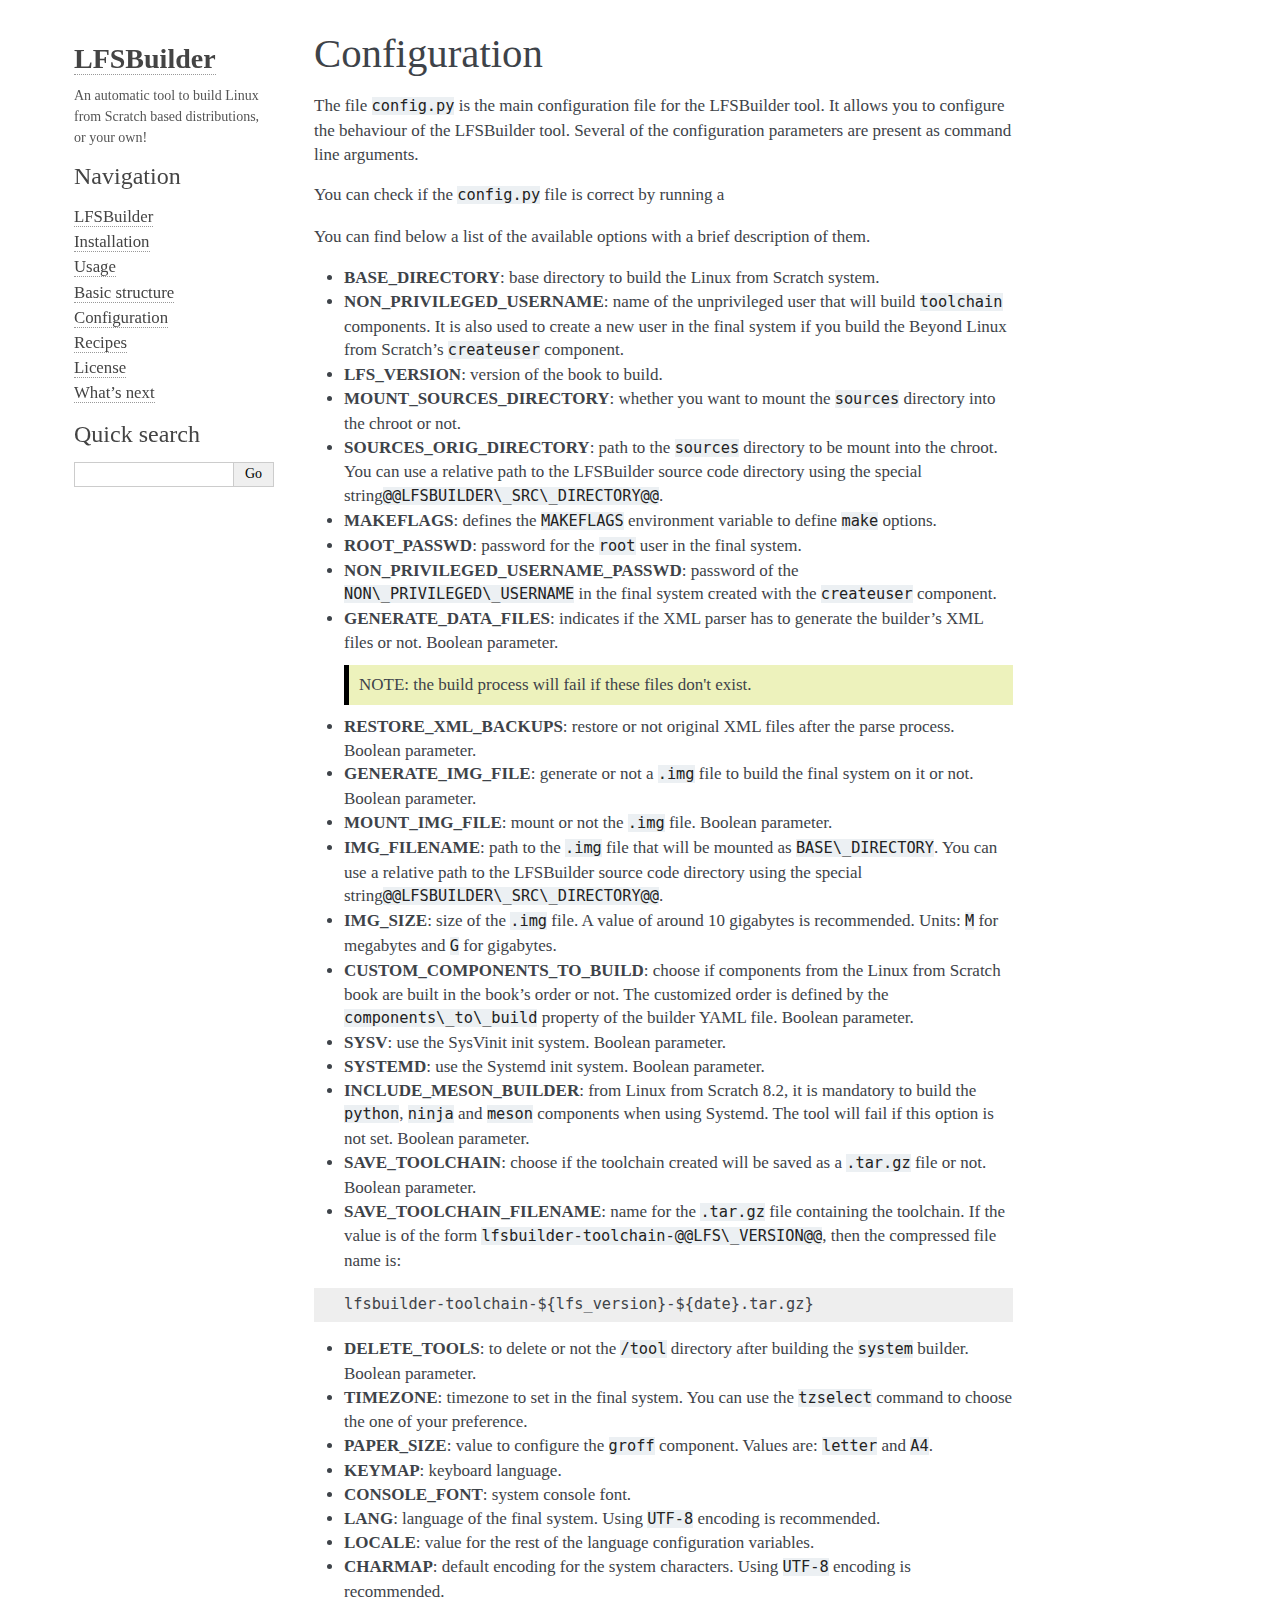
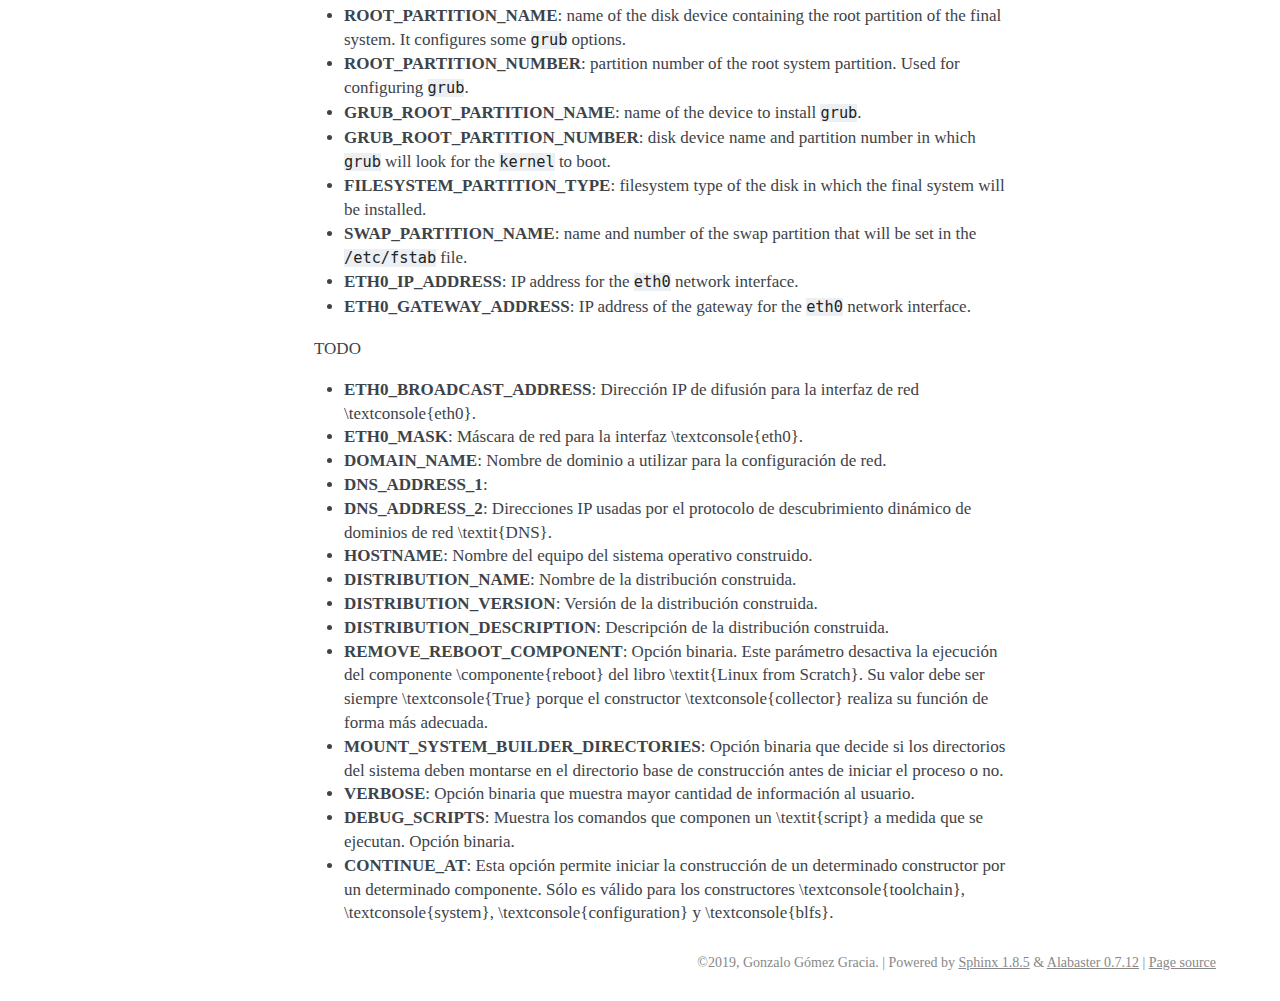
==== configuration.html @ 2956037c "Add GitHub pages" ====
<!DOCTYPE html PUBLIC "-//W3C//DTD XHTML 1.0 Transitional//EN"
  "http://www.w3.org/TR/xhtml1/DTD/xhtml1-transitional.dtd">

<html xmlns="http://www.w3.org/1999/xhtml">
  <head>
    <meta http-equiv="X-UA-Compatible" content="IE=Edge" />
    <meta http-equiv="Content-Type" content="text/html; charset=utf-8" />
    <title>Configuration &#8212; LFSBuilder  documentation</title>
    <link rel="stylesheet" href="_static/alabaster.css" type="text/css" />
    <link rel="stylesheet" href="_static/pygments.css" type="text/css" />
    <script type="text/javascript" id="documentation_options" data-url_root="./" src="_static/documentation_options.js"></script>
    <script type="text/javascript" src="_static/jquery.js"></script>
    <script type="text/javascript" src="_static/underscore.js"></script>
    <script type="text/javascript" src="_static/doctools.js"></script>
    <script type="text/javascript" src="_static/language_data.js"></script>
    <link rel="index" title="Index" href="genindex.html" />
    <link rel="search" title="Search" href="search.html" />
    <link rel="next" title="Recipes" href="recipes.html" />
    <link rel="prev" title="Basic structure" href="structure.html" />
   
  <link rel="stylesheet" href="_static/custom.css" type="text/css" />
  
  
  <meta name="viewport" content="width=device-width, initial-scale=0.9, maximum-scale=0.9" />

  </head><body>
  <div class="document">
    
      <div class="sphinxsidebar" role="navigation" aria-label="main navigation">
        <div class="sphinxsidebarwrapper">
<h1 class="logo"><a href="index.html">LFSBuilder</a></h1>



<p class="blurb">An automatic tool to build Linux from Scratch based distributions, or your own!</p>






<h3>Navigation</h3>
<ul class="current">
<li class="toctree-l1"><a class="reference internal" href="intro.html">LFSBuilder</a></li>
<li class="toctree-l1"><a class="reference internal" href="installation.html">Installation</a></li>
<li class="toctree-l1"><a class="reference internal" href="usage.html">Usage</a></li>
<li class="toctree-l1"><a class="reference internal" href="structure.html">Basic structure</a></li>
<li class="toctree-l1 current"><a class="current reference internal" href="#">Configuration</a></li>
<li class="toctree-l1"><a class="reference internal" href="recipes.html">Recipes</a></li>
<li class="toctree-l1"><a class="reference internal" href="license.html">License</a></li>
<li class="toctree-l1"><a class="reference internal" href="whatsnext.html">What’s next</a></li>
</ul>

<div class="relations">
<h3>Related Topics</h3>
<ul>
  <li><a href="index.html">Documentation overview</a><ul>
      <li>Previous: <a href="structure.html" title="previous chapter">Basic structure</a></li>
      <li>Next: <a href="recipes.html" title="next chapter">Recipes</a></li>
  </ul></li>
</ul>
</div>
<div id="searchbox" style="display: none" role="search">
  <h3>Quick search</h3>
    <div class="searchformwrapper">
    <form class="search" action="search.html" method="get">
      <input type="text" name="q" />
      <input type="submit" value="Go" />
      <input type="hidden" name="check_keywords" value="yes" />
      <input type="hidden" name="area" value="default" />
    </form>
    </div>
</div>
<script type="text/javascript">$('#searchbox').show(0);</script>








        </div>
      </div>
      <div class="documentwrapper">
        <div class="bodywrapper">
          

          <div class="body" role="main">
            
  <div class="section" id="configuration">
<h1>Configuration<a class="headerlink" href="#configuration" title="Permalink to this headline">¶</a></h1>
<p>The file <code class="docutils literal notranslate"><span class="pre">config.py</span></code> is the main configuration file for the LFSBuilder tool. It allows you to configure the behaviour of the LFSBuilder tool. Several of the configuration parameters are present as command line arguments.</p>
<p>You can check if the <code class="docutils literal notranslate"><span class="pre">config.py</span></code> file is correct by running a</p>
<p>You can find below a list of the available options with a brief description of them.</p>
<ul class="simple">
<li><strong>BASE_DIRECTORY</strong>: base directory to build the Linux from Scratch system.</li>
<li><strong>NON_PRIVILEGED_USERNAME</strong>: name of the unprivileged user that will build <code class="docutils literal notranslate"><span class="pre">toolchain</span></code> components. It is also used to create a new user in the final system if you build the Beyond Linux from Scratch’s <code class="docutils literal notranslate"><span class="pre">createuser</span></code> component.</li>
<li><strong>LFS_VERSION</strong>: version of the book to build.</li>
<li><strong>MOUNT_SOURCES_DIRECTORY</strong>: whether you want to mount the <code class="docutils literal notranslate"><span class="pre">sources</span></code> directory into the chroot or not.</li>
<li><strong>SOURCES_ORIG_DIRECTORY</strong>: path to the <code class="docutils literal notranslate"><span class="pre">sources</span></code> directory to be mount into the chroot. You can use a relative path to the LFSBuilder source code directory using the special string<code class="docutils literal notranslate"><span class="pre">&#64;&#64;LFSBUILDER\_SRC\_DIRECTORY&#64;&#64;</span></code>.</li>
<li><strong>MAKEFLAGS</strong>: defines the <code class="docutils literal notranslate"><span class="pre">MAKEFLAGS</span></code> environment variable to define <code class="docutils literal notranslate"><span class="pre">make</span></code> options.</li>
<li><strong>ROOT_PASSWD</strong>: password for the <code class="docutils literal notranslate"><span class="pre">root</span></code> user in the final system.</li>
<li><strong>NON_PRIVILEGED_USERNAME_PASSWD</strong>: password of the <code class="docutils literal notranslate"><span class="pre">NON\_PRIVILEGED\_USERNAME</span></code> in the final system created with the <code class="docutils literal notranslate"><span class="pre">createuser</span></code> component.</li>
<li><strong>GENERATE_DATA_FILES</strong>: indicates if the XML parser has to generate the builder’s XML files or not. Boolean parameter.</li>
</ul>
<blockquote>
<div><div class="warning-quote"> NOTE: the build process will fail if these files don't exist.</div></blockquote>
<ul class="simple">
<li><strong>RESTORE_XML_BACKUPS</strong>: restore or not original XML files after the parse process. Boolean parameter.</li>
<li><strong>GENERATE_IMG_FILE</strong>: generate or not a <code class="docutils literal notranslate"><span class="pre">.img</span></code> file to build the final system on it or not. Boolean parameter.</li>
<li><strong>MOUNT_IMG_FILE</strong>: mount or not the <code class="docutils literal notranslate"><span class="pre">.img</span></code> file. Boolean parameter.</li>
<li><strong>IMG_FILENAME</strong>: path to the <code class="docutils literal notranslate"><span class="pre">.img</span></code> file that will be mounted as <code class="docutils literal notranslate"><span class="pre">BASE\_DIRECTORY</span></code>. You can use a relative path to the LFSBuilder source code directory using the special string<code class="docutils literal notranslate"><span class="pre">&#64;&#64;LFSBUILDER\_SRC\_DIRECTORY&#64;&#64;</span></code>.</li>
<li><strong>IMG_SIZE</strong>: size of the <code class="docutils literal notranslate"><span class="pre">.img</span></code> file. A value of around 10 gigabytes is recommended. Units: <code class="docutils literal notranslate"><span class="pre">M</span></code> for megabytes and <code class="docutils literal notranslate"><span class="pre">G</span></code> for gigabytes.</li>
<li><strong>CUSTOM_COMPONENTS_TO_BUILD</strong>: choose if components from the Linux from Scratch book are built in the book’s order or not. The customized order is defined by the <code class="docutils literal notranslate"><span class="pre">components\_to\_build</span></code> property of the builder YAML file. Boolean parameter.</li>
<li><strong>SYSV</strong>: use the SysVinit init system. Boolean parameter.</li>
<li><strong>SYSTEMD</strong>: use the Systemd init system. Boolean parameter.</li>
<li><strong>INCLUDE_MESON_BUILDER</strong>: from Linux from Scratch 8.2, it is mandatory to build the <code class="docutils literal notranslate"><span class="pre">python</span></code>, <code class="docutils literal notranslate"><span class="pre">ninja</span></code> and <code class="docutils literal notranslate"><span class="pre">meson</span></code> components when using Systemd. The tool will fail if this option is not set. Boolean parameter.</li>
<li><strong>SAVE_TOOLCHAIN</strong>: choose if the toolchain created will be saved as a <code class="docutils literal notranslate"><span class="pre">.tar.gz</span></code> file or not. Boolean parameter.</li>
<li><strong>SAVE_TOOLCHAIN_FILENAME</strong>: name for the <code class="docutils literal notranslate"><span class="pre">.tar.gz</span></code> file containing the toolchain. If the value is of the form <code class="docutils literal notranslate"><span class="pre">lfsbuilder-toolchain-&#64;&#64;LFS\_VERSION&#64;&#64;</span></code>, then the compressed file name is:</li>
</ul>
<div class="highlight-default notranslate"><div class="highlight"><pre><span></span>lfsbuilder-toolchain-${lfs_version}-${date}.tar.gz}
</pre></div>
</div>
<ul class="simple">
<li><strong>DELETE_TOOLS</strong>: to delete or not the <code class="docutils literal notranslate"><span class="pre">/tool</span></code> directory after building the <code class="docutils literal notranslate"><span class="pre">system</span></code> builder. Boolean parameter.</li>
<li><strong>TIMEZONE</strong>: timezone to set in the final system. You can use the <code class="docutils literal notranslate"><span class="pre">tzselect</span></code> command to choose the one of your preference.</li>
<li><strong>PAPER_SIZE</strong>: value to configure the <code class="docutils literal notranslate"><span class="pre">groff</span></code> component. Values are: <code class="docutils literal notranslate"><span class="pre">letter</span></code> and <code class="docutils literal notranslate"><span class="pre">A4</span></code>.</li>
<li><strong>KEYMAP</strong>: keyboard language.</li>
<li><strong>CONSOLE_FONT</strong>: system console font.</li>
<li><strong>LANG</strong>: language of the final system. Using <code class="docutils literal notranslate"><span class="pre">UTF-8</span></code> encoding is recommended.</li>
<li><strong>LOCALE</strong>: value for the rest of the language configuration variables.</li>
<li><strong>CHARMAP</strong>: default encoding for the system characters. Using <code class="docutils literal notranslate"><span class="pre">UTF-8</span></code> encoding is recommended.</li>
<li><strong>ROOT_PARTITION_NAME</strong>: name of the disk device containing the root partition of the final system. It configures some <code class="docutils literal notranslate"><span class="pre">grub</span></code> options.</li>
<li><strong>ROOT_PARTITION_NUMBER</strong>: partition number of the root system partition. Used for configuring <code class="docutils literal notranslate"><span class="pre">grub</span></code>.</li>
<li><strong>GRUB_ROOT_PARTITION_NAME</strong>: name of the device to install <code class="docutils literal notranslate"><span class="pre">grub</span></code>.</li>
<li><strong>GRUB_ROOT_PARTITION_NUMBER</strong>: disk device name and partition number in which <code class="docutils literal notranslate"><span class="pre">grub</span></code> will look for the <code class="docutils literal notranslate"><span class="pre">kernel</span></code> to boot.</li>
<li><strong>FILESYSTEM_PARTITION_TYPE</strong>: filesystem type of the disk in which the final system will be installed.</li>
<li><strong>SWAP_PARTITION_NAME</strong>: name and number of the swap partition that will be set in the <code class="docutils literal notranslate"><span class="pre">/etc/fstab</span></code> file.</li>
<li><strong>ETH0_IP_ADDRESS</strong>: IP address for the <code class="docutils literal notranslate"><span class="pre">eth0</span></code> network interface.</li>
<li><strong>ETH0_GATEWAY_ADDRESS</strong>: IP address of the gateway for the <code class="docutils literal notranslate"><span class="pre">eth0</span></code> network interface.</li>
</ul>
<p>TODO</p>
<ul class="simple">
<li><strong>ETH0_BROADCAST_ADDRESS</strong>: Dirección IP de difusión para la interfaz de red \textconsole{eth0}.</li>
<li><strong>ETH0_MASK</strong>: Máscara de red para la interfaz \textconsole{eth0}.</li>
<li><strong>DOMAIN_NAME</strong>: Nombre de dominio a utilizar para la configuración de red.</li>
<li><strong>DNS_ADDRESS_1</strong>:</li>
<li><strong>DNS_ADDRESS_2</strong>: Direcciones IP usadas por el protocolo de descubrimiento dinámico de dominios de red \textit{DNS}.</li>
<li><strong>HOSTNAME</strong>: Nombre del equipo del sistema operativo construido.</li>
<li><strong>DISTRIBUTION_NAME</strong>: Nombre de la distribución construida.</li>
<li><strong>DISTRIBUTION_VERSION</strong>: Versión de la distribución construida.</li>
<li><strong>DISTRIBUTION_DESCRIPTION</strong>: Descripción de la distribución construida.</li>
<li><strong>REMOVE_REBOOT_COMPONENT</strong>: Opción binaria. Este parámetro desactiva la ejecución del componente \componente{reboot} del libro \textit{Linux from Scratch}. Su valor debe ser siempre \textconsole{True} porque el constructor \textconsole{collector} realiza su función de forma más adecuada.</li>
<li><strong>MOUNT_SYSTEM_BUILDER_DIRECTORIES</strong>: Opción binaria que decide si los directorios del sistema deben montarse en el directorio base de construcción antes de iniciar el proceso o no.</li>
<li><strong>VERBOSE</strong>: Opción binaria que muestra mayor cantidad de información al usuario.</li>
<li><strong>DEBUG_SCRIPTS</strong>: Muestra los comandos que componen un \textit{script} a medida que se ejecutan. Opción binaria.</li>
<li><strong>CONTINUE_AT</strong>: Esta opción permite iniciar la construcción de un determinado constructor por un determinado componente. Sólo es válido para los constructores \textconsole{toolchain}, \textconsole{system}, \textconsole{configuration} y \textconsole{blfs}.</li>
</ul>
</div>


          </div>
          
        </div>
      </div>
    <div class="clearer"></div>
  </div>
    <div class="footer">
      &copy;2019, Gonzalo Gómez Gracia.
      
      |
      Powered by <a href="http://sphinx-doc.org/">Sphinx 1.8.5</a>
      &amp; <a href="https://github.com/bitprophet/alabaster">Alabaster 0.7.12</a>
      
      |
      <a href="_sources/configuration.md.txt"
          rel="nofollow">Page source</a>
    </div>

    

    
  </body>
</html>
---- _static/alabaster.css ----
@import url("basic.css");

/* -- page layout ----------------------------------------------------------- */

body {
    font-family: Georgia, serif;
    font-size: 17px;
    background-color: #fff;
    color: #000;
    margin: 0;
    padding: 0;
}


div.document {
    width: 90%;
    margin: 30px auto 0 auto;
}

div.documentwrapper {
    float: left;
    width: 100%;
}

div.bodywrapper {
    margin: 0 0 0 220px;
}

div.sphinxsidebar {
    width: 220px;
    font-size: 14px;
    line-height: 1.5;
}

hr {
    border: 1px solid #B1B4B6;
}

div.body {
    background-color: #fff;
    color: #3E4349;
    padding: 0 30px 0 30px;
}

div.body > .section {
    text-align: left;
}

div.footer {
    width: 90%;
    margin: 20px auto 30px auto;
    font-size: 14px;
    color: #888;
    text-align: right;
}

div.footer a {
    color: #888;
}

p.caption {
    font-family: inherit;
    font-size: inherit;
}


div.relations {
    display: none;
}


div.sphinxsidebar a {
    color: #444;
    text-decoration: none;
    border-bottom: 1px dotted #999;
}

div.sphinxsidebar a:hover {
    border-bottom: 1px solid #999;
}

div.sphinxsidebarwrapper {
    padding: 18px 10px;
}

div.sphinxsidebarwrapper p.logo {
    padding: 0;
    margin: -10px 0 0 0px;
    text-align: center;
}

div.sphinxsidebarwrapper h1.logo {
    margin-top: -10px;
    text-align: center;
    margin-bottom: 5px;
    text-align: left;
}

div.sphinxsidebarwrapper h1.logo-name {
    margin-top: 0px;
}

div.sphinxsidebarwrapper p.blurb {
    margin-top: 0;
    font-style: normal;
}

div.sphinxsidebar h3,
div.sphinxsidebar h4 {
    font-family: Georgia, serif;
    color: #444;
    font-size: 24px;
    font-weight: normal;
    margin: 0 0 5px 0;
    padding: 0;
}

div.sphinxsidebar h4 {
    font-size: 20px;
}

div.sphinxsidebar h3 a {
    color: #444;
}

div.sphinxsidebar p.logo a,
div.sphinxsidebar h3 a,
div.sphinxsidebar p.logo a:hover,
div.sphinxsidebar h3 a:hover {
    border: none;
}

div.sphinxsidebar p {
    color: #555;
    margin: 10px 0;
}

div.sphinxsidebar ul {
    margin: 10px 0;
    padding: 0;
    color: #000;
}

div.sphinxsidebar ul li.toctree-l1 > a {
    font-size: 120%;
}

div.sphinxsidebar ul li.toctree-l2 > a {
    font-size: 110%;
}

div.sphinxsidebar input {
    border: 1px solid #CCC;
    font-family: Georgia, serif;
    font-size: 1em;
}

div.sphinxsidebar hr {
    border: none;
    height: 1px;
    color: #AAA;
    background: #AAA;

    text-align: left;
    margin-left: 0;
    width: 50%;
}

div.sphinxsidebar .badge {
    border-bottom: none;
}

div.sphinxsidebar .badge:hover {
    border-bottom: none;
}

/* To address an issue with donation coming after search */
div.sphinxsidebar h3.donation {
    margin-top: 10px;
}

/* -- body styles ----------------------------------------------------------- */

a {
    color: #004B6B;
    text-decoration: underline;
}

a:hover {
    color: #6D4100;
    text-decoration: underline;
}

div.body h1,
div.body h2,
div.body h3,
div.body h4,
div.body h5,
div.body h6 {
    font-family: Georgia, serif;
    font-weight: normal;
    margin: 30px 0px 10px 0px;
    padding: 0;
}

div.body h1 { margin-top: 0; padding-top: 0; font-size: 240%; }
div.body h2 { font-size: 180%; }
div.body h3 { font-size: 150%; }
div.body h4 { font-size: 130%; }
div.body h5 { font-size: 100%; }
div.body h6 { font-size: 100%; }

a.headerlink {
    color: #DDD;
    padding: 0 4px;
    text-decoration: none;
}

a.headerlink:hover {
    color: #444;
    background: #EAEAEA;
}

div.body p, div.body dd, div.body li {
    line-height: 1.4em;
}

div.admonition {
    margin: 20px 0px;
    padding: 10px 30px;
    background-color: #EEE;
    border: 1px solid #CCC;
}

div.admonition tt.xref, div.admonition code.xref, div.admonition a tt {
    background-color: #FBFBFB;
    border-bottom: 1px solid #fafafa;
}

div.admonition p.admonition-title {
    font-family: Georgia, serif;
    font-weight: normal;
    font-size: 24px;
    margin: 0 0 10px 0;
    padding: 0;
    line-height: 1;
}

div.admonition p.last {
    margin-bottom: 0;
}

div.highlight {
    background-color: #fff;
}

dt:target, .highlight {
    background: #FAF3E8;
}

div.warning {
    background-color: #FCC;
    border: 1px solid #FAA;
}

div.danger {
    background-color: #FCC;
    border: 1px solid #FAA;
    -moz-box-shadow: 2px 2px 4px #D52C2C;
    -webkit-box-shadow: 2px 2px 4px #D52C2C;
    box-shadow: 2px 2px 4px #D52C2C;
}

div.error {
    background-color: #FCC;
    border: 1px solid #FAA;
    -moz-box-shadow: 2px 2px 4px #D52C2C;
    -webkit-box-shadow: 2px 2px 4px #D52C2C;
    box-shadow: 2px 2px 4px #D52C2C;
}

div.caution {
    background-color: #FCC;
    border: 1px solid #FAA;
}

div.attention {
    background-color: #FCC;
    border: 1px solid #FAA;
}

div.important {
    background-color: #EEE;
    border: 1px solid #CCC;
}

div.note {
    background-color: #EEE;
    border: 1px solid #CCC;
}

div.tip {
    background-color: #EEE;
    border: 1px solid #CCC;
}

div.hint {
    background-color: #EEE;
    border: 1px solid #CCC;
}

div.seealso {
    background-color: #EEE;
    border: 1px solid #CCC;
}

div.topic {
    background-color: #EEE;
}

p.admonition-title {
    display: inline;
}

p.admonition-title:after {
    content: ":";
}

pre, tt, code {
    font-family: 'Consolas', 'Menlo', 'DejaVu Sans Mono', 'Bitstream Vera Sans Mono', monospace;
    font-size: 0.9em;
}

.hll {
    background-color: #FFC;
    margin: 0 -12px;
    padding: 0 12px;
    display: block;
}

img.screenshot {
}

tt.descname, tt.descclassname, code.descname, code.descclassname {
    font-size: 0.95em;
}

tt.descname, code.descname {
    padding-right: 0.08em;
}

img.screenshot {
    -moz-box-shadow: 2px 2px 4px #EEE;
    -webkit-box-shadow: 2px 2px 4px #EEE;
    box-shadow: 2px 2px 4px #EEE;
}

table.docutils {
    border: 1px solid #888;
    -moz-box-shadow: 2px 2px 4px #EEE;
    -webkit-box-shadow: 2px 2px 4px #EEE;
    box-shadow: 2px 2px 4px #EEE;
}

table.docutils td, table.docutils th {
    border: 1px solid #888;
    padding: 0.25em 0.7em;
}

table.field-list, table.footnote {
    border: none;
    -moz-box-shadow: none;
    -webkit-box-shadow: none;
    box-shadow: none;
}

table.footnote {
    margin: 15px 0;
    width: 100%;
    border: 1px solid #EEE;
    background: #FDFDFD;
    font-size: 0.9em;
}

table.footnote + table.footnote {
    margin-top: -15px;
    border-top: none;
}

table.field-list th {
    padding: 0 0.8em 0 0;
}

table.field-list td {
    padding: 0;
}

table.field-list p {
    margin-bottom: 0.8em;
}

/* Cloned from
 * https://github.com/sphinx-doc/sphinx/commit/ef60dbfce09286b20b7385333d63a60321784e68
 */
.field-name {
    -moz-hyphens: manual;
    -ms-hyphens: manual;
    -webkit-hyphens: manual;
    hyphens: manual;
}

table.footnote td.label {
    width: .1px;
    padding: 0.3em 0 0.3em 0.5em;
}

table.footnote td {
    padding: 0.3em 0.5em;
}

dl {
    margin: 0;
    padding: 0;
}

dl dd {
    margin-left: 30px;
}

blockquote {
    margin: 0 0 0 30px;
    padding: 0;
}

ul, ol {
    /* Matches the 30px from the narrow-screen "li > ul" selector below */
    margin: 10px 0 10px 30px;
    padding: 0;
}

pre {
    background: #EEE;
    padding: 7px 30px;
    margin: 15px 0px;
    line-height: 1.3em;
}

div.viewcode-block:target {
    background: #ffd;
}

dl pre, blockquote pre, li pre {
    margin-left: 0;
    padding-left: 30px;
}

tt, code {
    background-color: #ecf0f3;
    color: #222;
    /* padding: 1px 2px; */
}

tt.xref, code.xref, a tt {
    background-color: #FBFBFB;
    border-bottom: 1px solid #fff;
}

a.reference {
    text-decoration: none;
    border-bottom: 1px dotted #004B6B;
}

/* Don't put an underline on images */
a.image-reference, a.image-reference:hover {
    border-bottom: none;
}

a.reference:hover {
    border-bottom: 1px solid #6D4100;
}

a.footnote-reference {
    text-decoration: none;
    font-size: 0.7em;
    vertical-align: top;
    border-bottom: 1px dotted #004B6B;
}

a.footnote-reference:hover {
    border-bottom: 1px solid #6D4100;
}

a:hover tt, a:hover code {
    background: #EEE;
}


@media screen and (max-width: 870px) {

    div.sphinxsidebar {
    	display: none;
    }

    div.document {
       width: 100%;

    }

    div.documentwrapper {
    	margin-left: 0;
    	margin-top: 0;
    	margin-right: 0;
    	margin-bottom: 0;
    }

    div.bodywrapper {
    	margin-top: 0;
    	margin-right: 0;
    	margin-bottom: 0;
    	margin-left: 0;
    }

    ul {
    	margin-left: 0;
    }

	li > ul {
        /* Matches the 30px from the "ul, ol" selector above */
		margin-left: 30px;
	}

    .document {
    	width: auto;
    }

    .footer {
    	width: auto;
    }

    .bodywrapper {
    	margin: 0;
    }

    .footer {
    	width: auto;
    }

    .github {
        display: none;
    }



}



@media screen and (max-width: 875px) {

    body {
        margin: 0;
        padding: 20px 30px;
    }

    div.documentwrapper {
        float: none;
        background: #fff;
    }

    div.sphinxsidebar {
        display: block;
        float: none;
        width: 102.5%;
        margin: -20px -30px 20px -30px;
        padding: 10px 20px;
        background: #333;
        color: #FFF;
    }

    div.sphinxsidebar h3, div.sphinxsidebar h4, div.sphinxsidebar p,
    div.sphinxsidebar h3 a {
        color: #fff;
    }

    div.sphinxsidebar a {
        color: #AAA;
    }

    div.sphinxsidebar p.logo {
        display: none;
    }

    div.document {
        width: 100%;
        margin: 0;
    }

    div.footer {
        display: none;
    }

    div.bodywrapper {
        margin: 0;
    }

    div.body {
        min-height: 0;
        padding: 0;
    }

    .rtd_doc_footer {
        display: none;
    }

    .document {
        width: auto;
    }

    .footer {
        width: auto;
    }

    .footer {
        width: auto;
    }

    .github {
        display: none;
    }
}
@media screen and (min-width: 876px) {
    div.sphinxsidebar {
        position: fixed;
        margin-left: 0;
    }
}


/* misc. */

.revsys-inline {
    display: none!important;
}

/* Make nested-list/multi-paragraph items look better in Releases changelog
 * pages. Without this, docutils' magical list fuckery causes inconsistent
 * formatting between different release sub-lists.
 */
div#changelog > div.section > ul > li > p:only-child {
    margin-bottom: 0;
}

/* Hide fugly table cell borders in ..bibliography:: directive output */
table.docutils.citation, table.docutils.citation td, table.docutils.citation th {
  border: none;
  /* Below needed in some edge cases; if not applied, bottom shadows appear */
  -moz-box-shadow: none;
  -webkit-box-shadow: none;
  box-shadow: none;
}


/* relbar */

.related {
    line-height: 30px;
    width: 100%;
    font-size: 0.9rem;
}

.related.top {
    border-bottom: 1px solid #EEE;
    margin-bottom: 20px;
}

.related.bottom {
    border-top: 1px solid #EEE;
}

.related ul {
    padding: 0;
    margin: 0;
    list-style: none;
}

.related li {
    display: inline;
}

nav#rellinks {
    float: right;
}

nav#rellinks li+li:before {
    content: "|";
}

nav#breadcrumbs li+li:before {
    content: "\00BB";
}

/* Hide certain items when printing */
@media print {
    div.related {
        display: none;
    }
}
---- _static/pygments.css ----
.highlight .hll { background-color: #ffffcc }
.highlight  { background: #f8f8f8; }
.highlight .c { color: #8f5902; font-style: italic } /* Comment */
.highlight .err { color: #a40000; border: 1px solid #ef2929 } /* Error */
.highlight .g { color: #000000 } /* Generic */
.highlight .k { color: #004461; font-weight: bold } /* Keyword */
.highlight .l { color: #000000 } /* Literal */
.highlight .n { color: #000000 } /* Name */
.highlight .o { color: #582800 } /* Operator */
.highlight .x { color: #000000 } /* Other */
.highlight .p { color: #000000; font-weight: bold } /* Punctuation */
.highlight .ch { color: #8f5902; font-style: italic } /* Comment.Hashbang */
.highlight .cm { color: #8f5902; font-style: italic } /* Comment.Multiline */
.highlight .cp { color: #8f5902 } /* Comment.Preproc */
.highlight .cpf { color: #8f5902; font-style: italic } /* Comment.PreprocFile */
.highlight .c1 { color: #8f5902; font-style: italic } /* Comment.Single */
.highlight .cs { color: #8f5902; font-style: italic } /* Comment.Special */
.highlight .gd { color: #a40000 } /* Generic.Deleted */
.highlight .ge { color: #000000; font-style: italic } /* Generic.Emph */
.highlight .gr { color: #ef2929 } /* Generic.Error */
.highlight .gh { color: #000080; font-weight: bold } /* Generic.Heading */
.highlight .gi { color: #00A000 } /* Generic.Inserted */
.highlight .go { color: #888888 } /* Generic.Output */
.highlight .gp { color: #745334 } /* Generic.Prompt */
.highlight .gs { color: #000000; font-weight: bold } /* Generic.Strong */
.highlight .gu { color: #800080; font-weight: bold } /* Generic.Subheading */
.highlight .gt { color: #a40000; font-weight: bold } /* Generic.Traceback */
.highlight .kc { color: #004461; font-weight: bold } /* Keyword.Constant */
.highlight .kd { color: #004461; font-weight: bold } /* Keyword.Declaration */
.highlight .kn { color: #004461; font-weight: bold } /* Keyword.Namespace */
.highlight .kp { color: #004461; font-weight: bold } /* Keyword.Pseudo */
.highlight .kr { color: #004461; font-weight: bold } /* Keyword.Reserved */
.highlight .kt { color: #004461; font-weight: bold } /* Keyword.Type */
.highlight .ld { color: #000000 } /* Literal.Date */
.highlight .m { color: #990000 } /* Literal.Number */
.highlight .s { color: #4e9a06 } /* Literal.String */
.highlight .na { color: #c4a000 } /* Name.Attribute */
.highlight .nb { color: #004461 } /* Name.Builtin */
.highlight .nc { color: #000000 } /* Name.Class */
.highlight .no { color: #000000 } /* Name.Constant */
.highlight .nd { color: #888888 } /* Name.Decorator */
.highlight .ni { color: #ce5c00 } /* Name.Entity */
.highlight .ne { color: #cc0000; font-weight: bold } /* Name.Exception */
.highlight .nf { color: #000000 } /* Name.Function */
.highlight .nl { color: #f57900 } /* Name.Label */
.highlight .nn { color: #000000 } /* Name.Namespace */
.highlight .nx { color: #000000 } /* Name.Other */
.highlight .py { color: #000000 } /* Name.Property */
.highlight .nt { color: #004461; font-weight: bold } /* Name.Tag */
.highlight .nv { color: #000000 } /* Name.Variable */
.highlight .ow { color: #004461; font-weight: bold } /* Operator.Word */
.highlight .w { color: #f8f8f8; text-decoration: underline } /* Text.Whitespace */
.highlight .mb { color: #990000 } /* Literal.Number.Bin */
.highlight .mf { color: #990000 } /* Literal.Number.Float */
.highlight .mh { color: #990000 } /* Literal.Number.Hex */
.highlight .mi { color: #990000 } /* Literal.Number.Integer */
.highlight .mo { color: #990000 } /* Literal.Number.Oct */
.highlight .sa { color: #4e9a06 } /* Literal.String.Affix */
.highlight .sb { color: #4e9a06 } /* Literal.String.Backtick */
.highlight .sc { color: #4e9a06 } /* Literal.String.Char */
.highlight .dl { color: #4e9a06 } /* Literal.String.Delimiter */
.highlight .sd { color: #8f5902; font-style: italic } /* Literal.String.Doc */
.highlight .s2 { color: #4e9a06 } /* Literal.String.Double */
.highlight .se { color: #4e9a06 } /* Literal.String.Escape */
.highlight .sh { color: #4e9a06 } /* Literal.String.Heredoc */
.highlight .si { color: #4e9a06 } /* Literal.String.Interpol */
.highlight .sx { color: #4e9a06 } /* Literal.String.Other */
.highlight .sr { color: #4e9a06 } /* Literal.String.Regex */
.highlight .s1 { color: #4e9a06 } /* Literal.String.Single */
.highlight .ss { color: #4e9a06 } /* Literal.String.Symbol */
.highlight .bp { color: #3465a4 } /* Name.Builtin.Pseudo */
.highlight .fm { color: #000000 } /* Name.Function.Magic */
.highlight .vc { color: #000000 } /* Name.Variable.Class */
.highlight .vg { color: #000000 } /* Name.Variable.Global */
.highlight .vi { color: #000000 } /* Name.Variable.Instance */
.highlight .vm { color: #000000 } /* Name.Variable.Magic */
.highlight .il { color: #990000 } /* Literal.Number.Integer.Long */
---- _static/custom.css ----
div.warning-quote {
  background-color: #edf2bc;
  border-width: 5px;
  border-style: none none none solid;
  border-color: #000000;
  padding: 10px;
}

div.famous-quote {
  background-color: #d0d0d0;
  border-width: 5px;
  border-style: none none none none;
  border-color: #000000;
  padding: 10px;
}
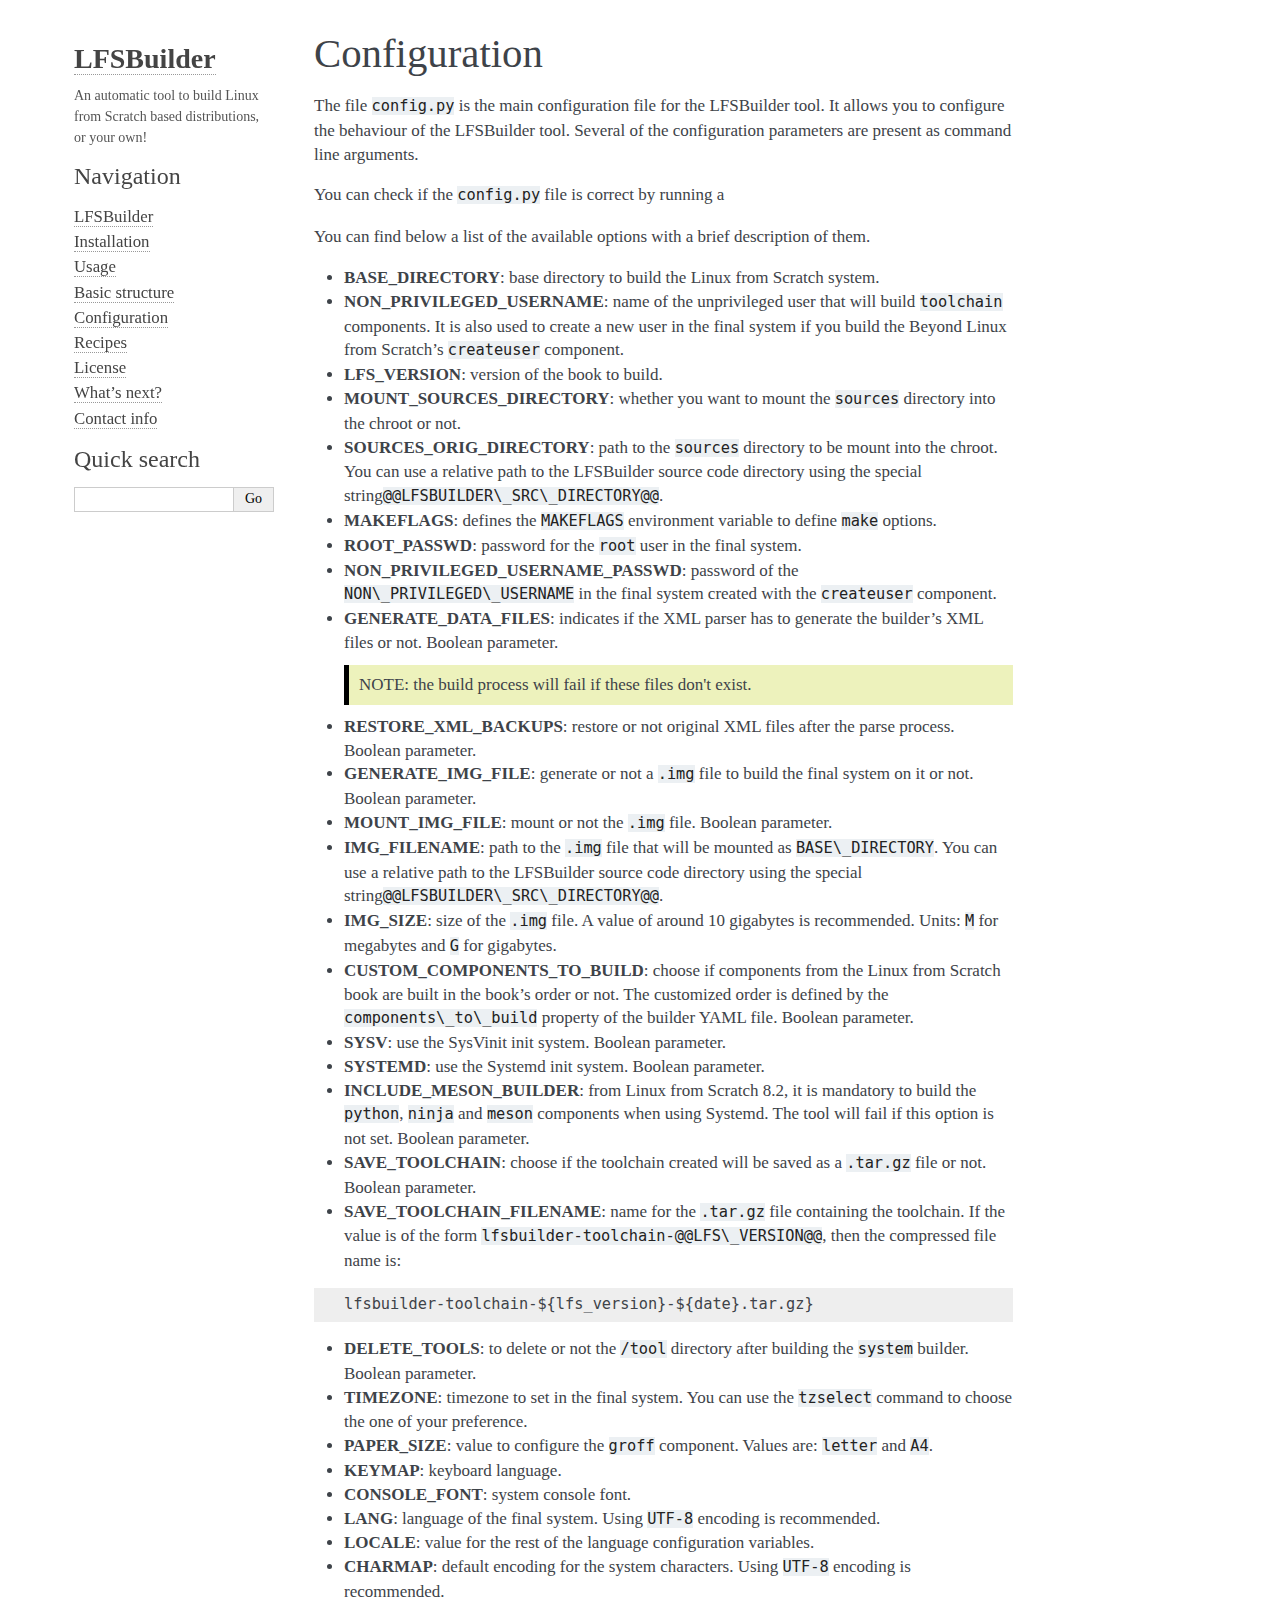
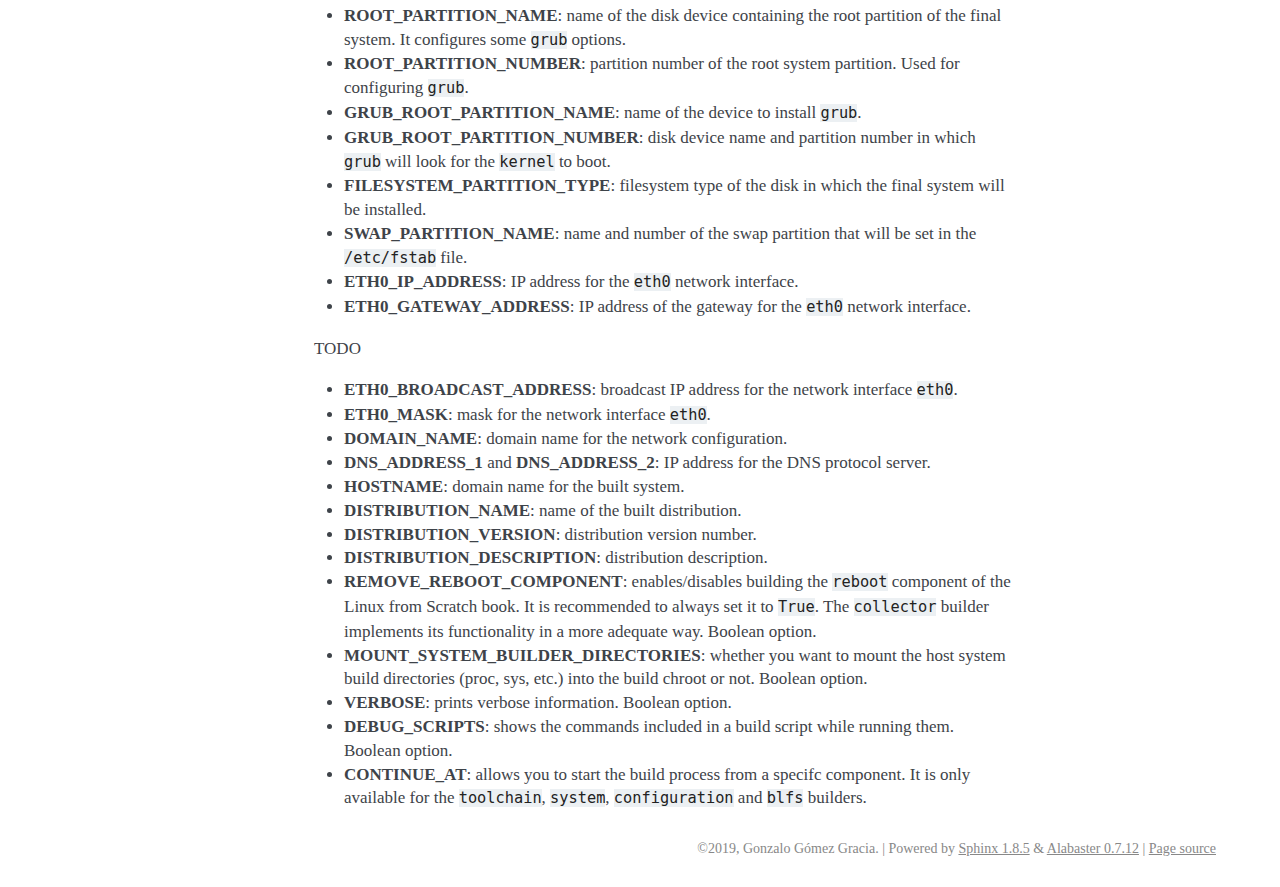
==== commit 830c1fd0: "Upgraded GitHub pages" ====
--- a/configuration.html
+++ b/configuration.html
@@ -18,15 +18,15 @@
     <link rel="search" title="Search" href="search.html" />
     <link rel="next" title="Recipes" href="recipes.html" />
     <link rel="prev" title="Basic structure" href="structure.html" />
-   
+
   <link rel="stylesheet" href="_static/custom.css" type="text/css" />
-  
-  
+
+
   <meta name="viewport" content="width=device-width, initial-scale=0.9, maximum-scale=0.9" />
 
   </head><body>
   <div class="document">
-    
+
       <div class="sphinxsidebar" role="navigation" aria-label="main navigation">
         <div class="sphinxsidebarwrapper">
 <h1 class="logo"><a href="index.html">LFSBuilder</a></h1>
@@ -49,7 +49,8 @@
 <li class="toctree-l1 current"><a class="current reference internal" href="#">Configuration</a></li>
 <li class="toctree-l1"><a class="reference internal" href="recipes.html">Recipes</a></li>
 <li class="toctree-l1"><a class="reference internal" href="license.html">License</a></li>
-<li class="toctree-l1"><a class="reference internal" href="whatsnext.html">What’s next</a></li>
+<li class="toctree-l1"><a class="reference internal" href="whatsnext.html">What’s next?</a></li>
+<li class="toctree-l1"><a class="reference internal" href="contact.html">Contact info</a></li>
 </ul>
 
 <div class="relations">
@@ -85,10 +86,10 @@
       </div>
       <div class="documentwrapper">
         <div class="bodywrapper">
-          
+
 
           <div class="body" role="main">
-            
+
   <div class="section" id="configuration">
 <h1>Configuration<a class="headerlink" href="#configuration" title="Permalink to this headline">¶</a></h1>
 <p>The file <code class="docutils literal notranslate"><span class="pre">config.py</span></code> is the main configuration file for the LFSBuilder tool. It allows you to configure the behaviour of the LFSBuilder tool. Several of the configuration parameters are present as command line arguments.</p>
@@ -143,44 +144,43 @@
 </ul>
 <p>TODO</p>
 <ul class="simple">
-<li><strong>ETH0_BROADCAST_ADDRESS</strong>: Dirección IP de difusión para la interfaz de red \textconsole{eth0}.</li>
-<li><strong>ETH0_MASK</strong>: Máscara de red para la interfaz \textconsole{eth0}.</li>
-<li><strong>DOMAIN_NAME</strong>: Nombre de dominio a utilizar para la configuración de red.</li>
-<li><strong>DNS_ADDRESS_1</strong>:</li>
-<li><strong>DNS_ADDRESS_2</strong>: Direcciones IP usadas por el protocolo de descubrimiento dinámico de dominios de red \textit{DNS}.</li>
-<li><strong>HOSTNAME</strong>: Nombre del equipo del sistema operativo construido.</li>
-<li><strong>DISTRIBUTION_NAME</strong>: Nombre de la distribución construida.</li>
-<li><strong>DISTRIBUTION_VERSION</strong>: Versión de la distribución construida.</li>
-<li><strong>DISTRIBUTION_DESCRIPTION</strong>: Descripción de la distribución construida.</li>
-<li><strong>REMOVE_REBOOT_COMPONENT</strong>: Opción binaria. Este parámetro desactiva la ejecución del componente \componente{reboot} del libro \textit{Linux from Scratch}. Su valor debe ser siempre \textconsole{True} porque el constructor \textconsole{collector} realiza su función de forma más adecuada.</li>
-<li><strong>MOUNT_SYSTEM_BUILDER_DIRECTORIES</strong>: Opción binaria que decide si los directorios del sistema deben montarse en el directorio base de construcción antes de iniciar el proceso o no.</li>
-<li><strong>VERBOSE</strong>: Opción binaria que muestra mayor cantidad de información al usuario.</li>
-<li><strong>DEBUG_SCRIPTS</strong>: Muestra los comandos que componen un \textit{script} a medida que se ejecutan. Opción binaria.</li>
-<li><strong>CONTINUE_AT</strong>: Esta opción permite iniciar la construcción de un determinado constructor por un determinado componente. Sólo es válido para los constructores \textconsole{toolchain}, \textconsole{system}, \textconsole{configuration} y \textconsole{blfs}.</li>
+<li><strong>ETH0_BROADCAST_ADDRESS</strong>: broadcast IP address for the network interface <code class="docutils literal notranslate"><span class="pre">eth0</span></code>.</li>
+<li><strong>ETH0_MASK</strong>: mask for the network interface <code class="docutils literal notranslate"><span class="pre">eth0</span></code>.</li>
+<li><strong>DOMAIN_NAME</strong>: domain name for the network configuration.</li>
+<li><strong>DNS_ADDRESS_1</strong> and <strong>DNS_ADDRESS_2</strong>: IP address for the DNS protocol server.</li>
+<li><strong>HOSTNAME</strong>: domain name for the built system.</li>
+<li><strong>DISTRIBUTION_NAME</strong>: name of the built distribution.</li>
+<li><strong>DISTRIBUTION_VERSION</strong>: distribution version number.</li>
+<li><strong>DISTRIBUTION_DESCRIPTION</strong>: distribution description.</li>
+<li><strong>REMOVE_REBOOT_COMPONENT</strong>: enables/disables building the <code class="docutils literal notranslate"><span class="pre">reboot</span></code> component of the Linux from Scratch book. It is recommended to always set it to <code class="docutils literal notranslate"><span class="pre">True</span></code>. The <code class="docutils literal notranslate"><span class="pre">collector</span></code> builder implements its functionality in a more adequate way. Boolean option.</li>
+<li><strong>MOUNT_SYSTEM_BUILDER_DIRECTORIES</strong>: whether you want to mount the host system build directories (proc, sys, etc.) into the build chroot or not. Boolean option.</li>
+<li><strong>VERBOSE</strong>: prints verbose information. Boolean option.</li>
+<li><strong>DEBUG_SCRIPTS</strong>: shows the commands included in a build script while running them. Boolean option.</li>
+<li><strong>CONTINUE_AT</strong>: allows you to start the build process from a specifc component. It is only available for the <code class="docutils literal notranslate"><span class="pre">toolchain</span></code>, <code class="docutils literal notranslate"><span class="pre">system</span></code>, <code class="docutils literal notranslate"><span class="pre">configuration</span></code> and <code class="docutils literal notranslate"><span class="pre">blfs</span></code> builders.</li>
 </ul>
 </div>
 
 
           </div>
-          
+
         </div>
       </div>
     <div class="clearer"></div>
   </div>
     <div class="footer">
       &copy;2019, Gonzalo Gómez Gracia.
-      
+
       |
       Powered by <a href="http://sphinx-doc.org/">Sphinx 1.8.5</a>
       &amp; <a href="https://github.com/bitprophet/alabaster">Alabaster 0.7.12</a>
-      
+
       |
       <a href="_sources/configuration.md.txt"
           rel="nofollow">Page source</a>
     </div>
 
-    
 
-    
+
+
   </body>
-</html>+</html>
--- a/_static/alabaster.css
+++ b/_static/alabaster.css
@@ -704,4 +704,4 @@
     div.related {
         display: none;
     }
-}+}
--- a/_static/pygments.css
+++ b/_static/pygments.css
@@ -74,4 +74,4 @@
 .highlight .vg { color: #000000 } /* Name.Variable.Global */
 .highlight .vi { color: #000000 } /* Name.Variable.Instance */
 .highlight .vm { color: #000000 } /* Name.Variable.Magic */
-.highlight .il { color: #990000 } /* Literal.Number.Integer.Long */+.highlight .il { color: #990000 } /* Literal.Number.Integer.Long */
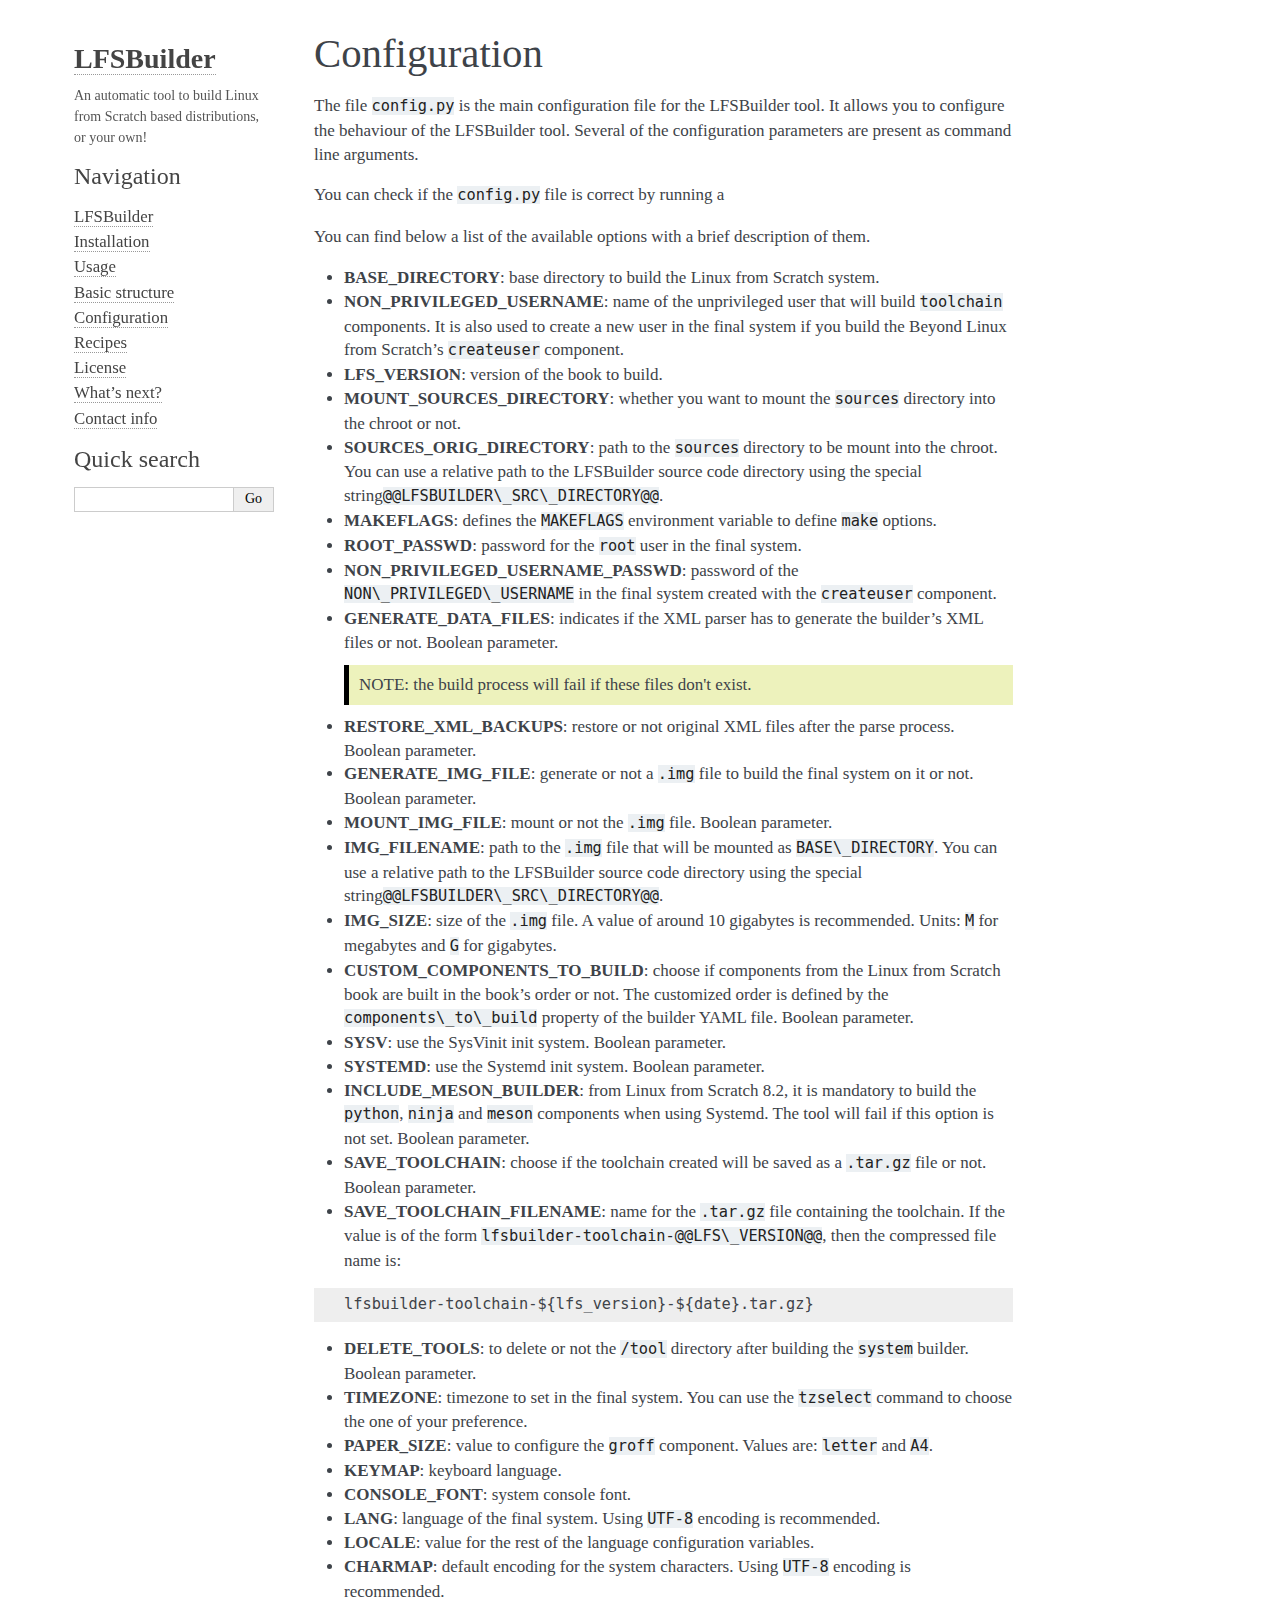
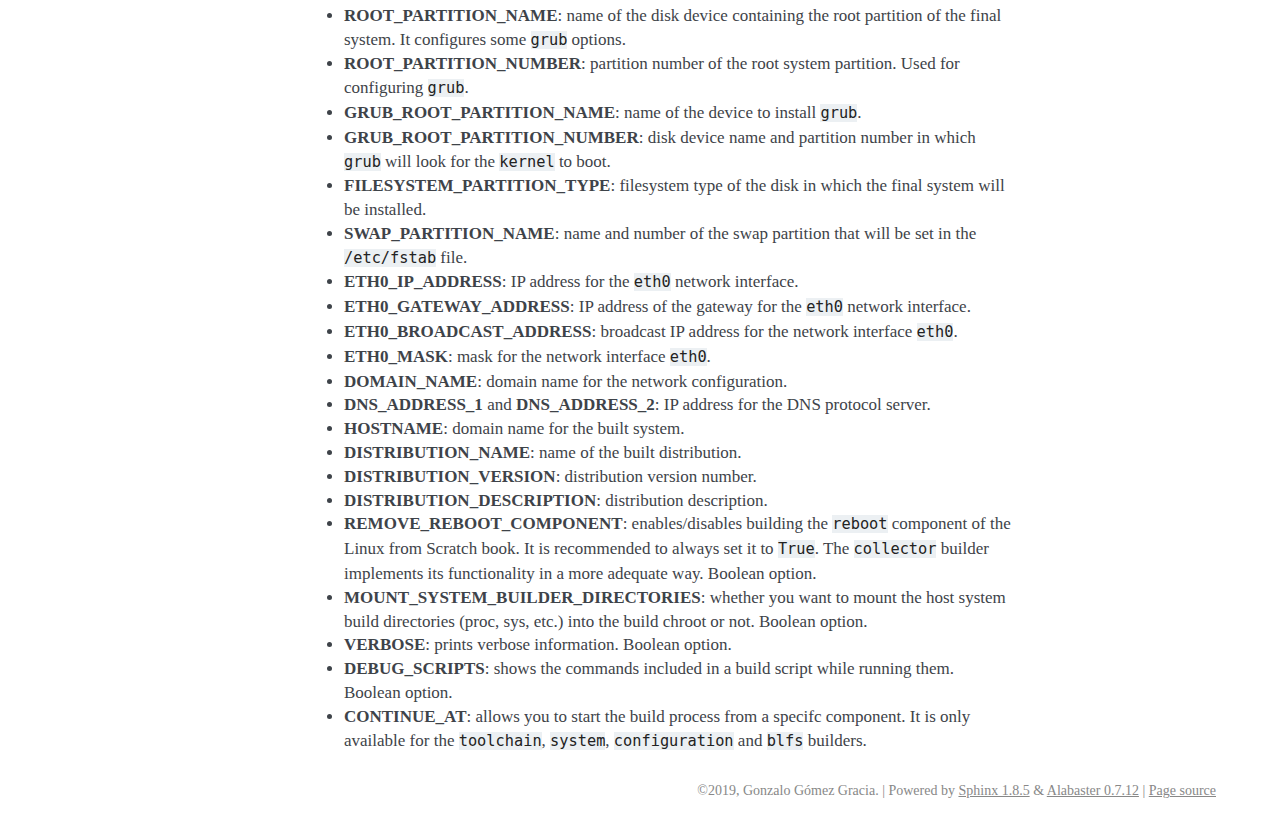
==== commit fc7e881d: "Upgraded GitHub pages" ====
--- a/configuration.html
+++ b/configuration.html
@@ -141,9 +141,6 @@
 <li><strong>SWAP_PARTITION_NAME</strong>: name and number of the swap partition that will be set in the <code class="docutils literal notranslate"><span class="pre">/etc/fstab</span></code> file.</li>
 <li><strong>ETH0_IP_ADDRESS</strong>: IP address for the <code class="docutils literal notranslate"><span class="pre">eth0</span></code> network interface.</li>
 <li><strong>ETH0_GATEWAY_ADDRESS</strong>: IP address of the gateway for the <code class="docutils literal notranslate"><span class="pre">eth0</span></code> network interface.</li>
-</ul>
-<p>TODO</p>
-<ul class="simple">
 <li><strong>ETH0_BROADCAST_ADDRESS</strong>: broadcast IP address for the network interface <code class="docutils literal notranslate"><span class="pre">eth0</span></code>.</li>
 <li><strong>ETH0_MASK</strong>: mask for the network interface <code class="docutils literal notranslate"><span class="pre">eth0</span></code>.</li>
 <li><strong>DOMAIN_NAME</strong>: domain name for the network configuration.</li>
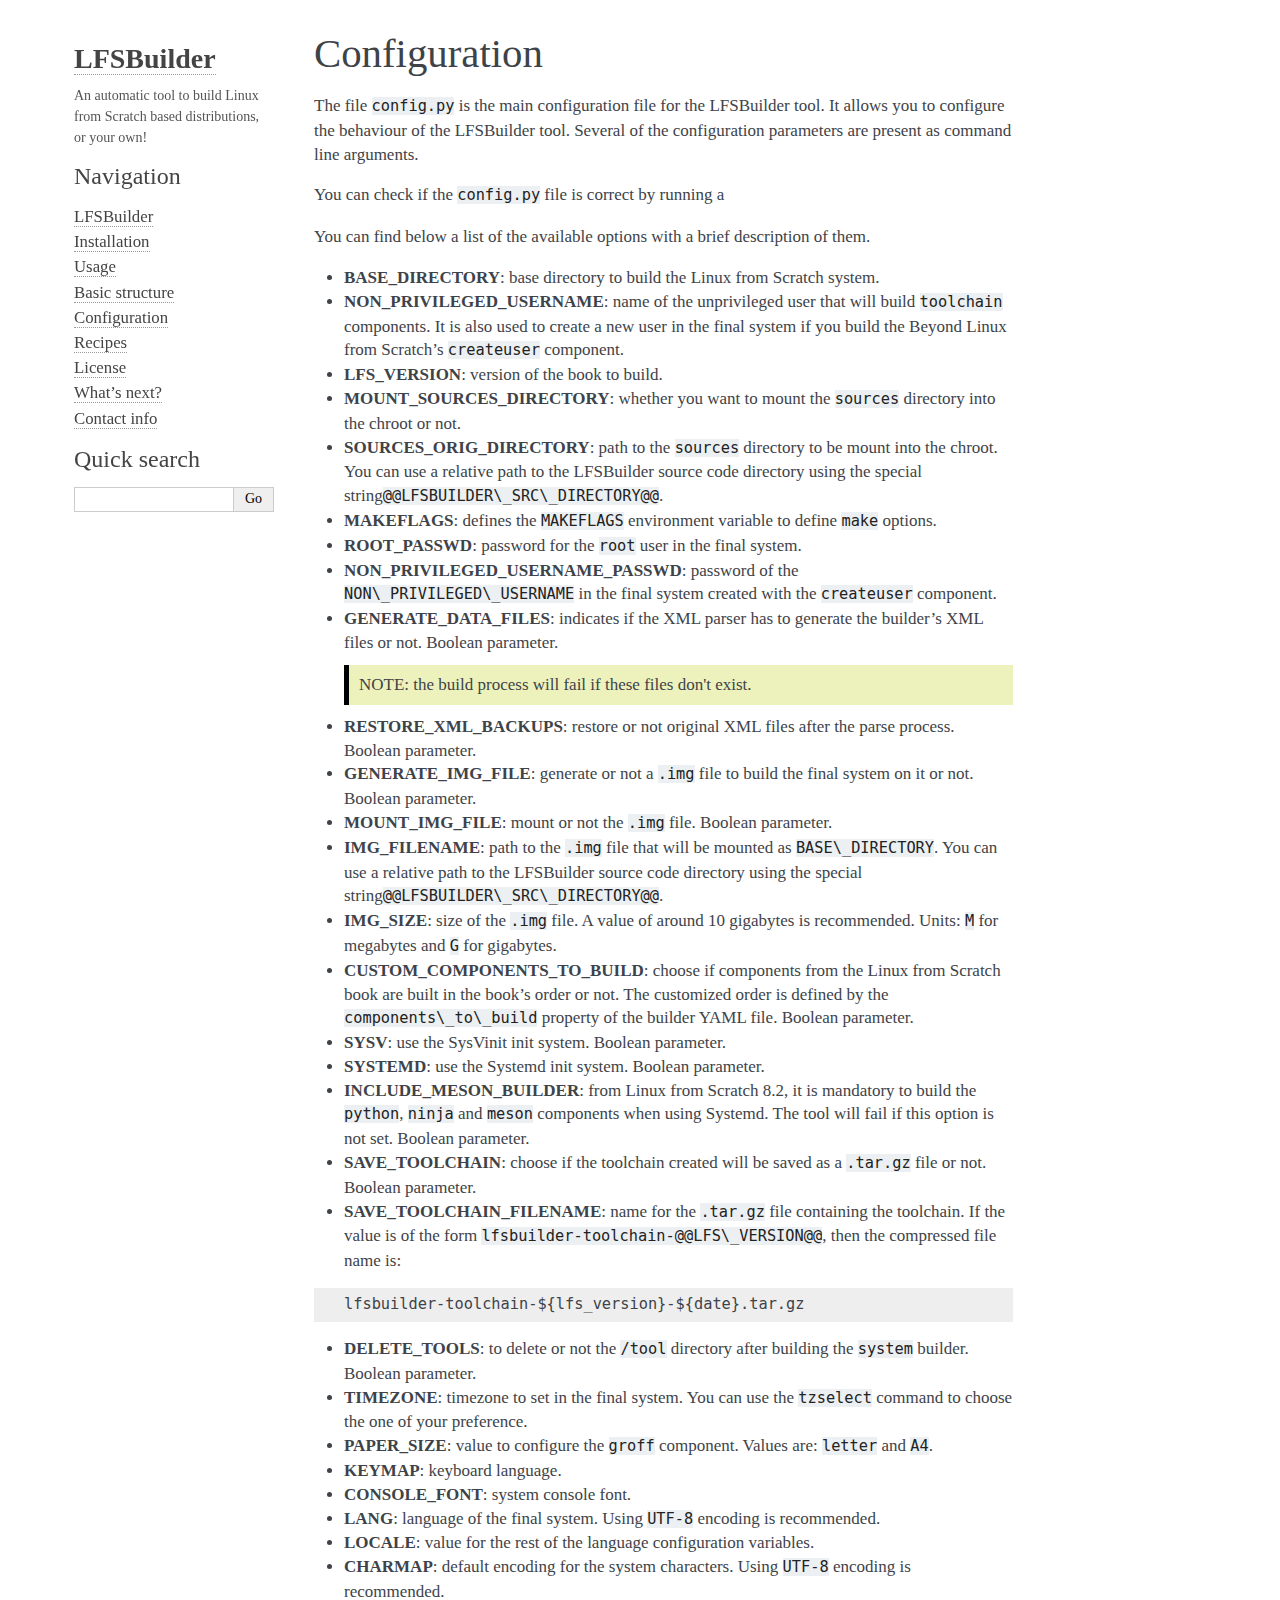
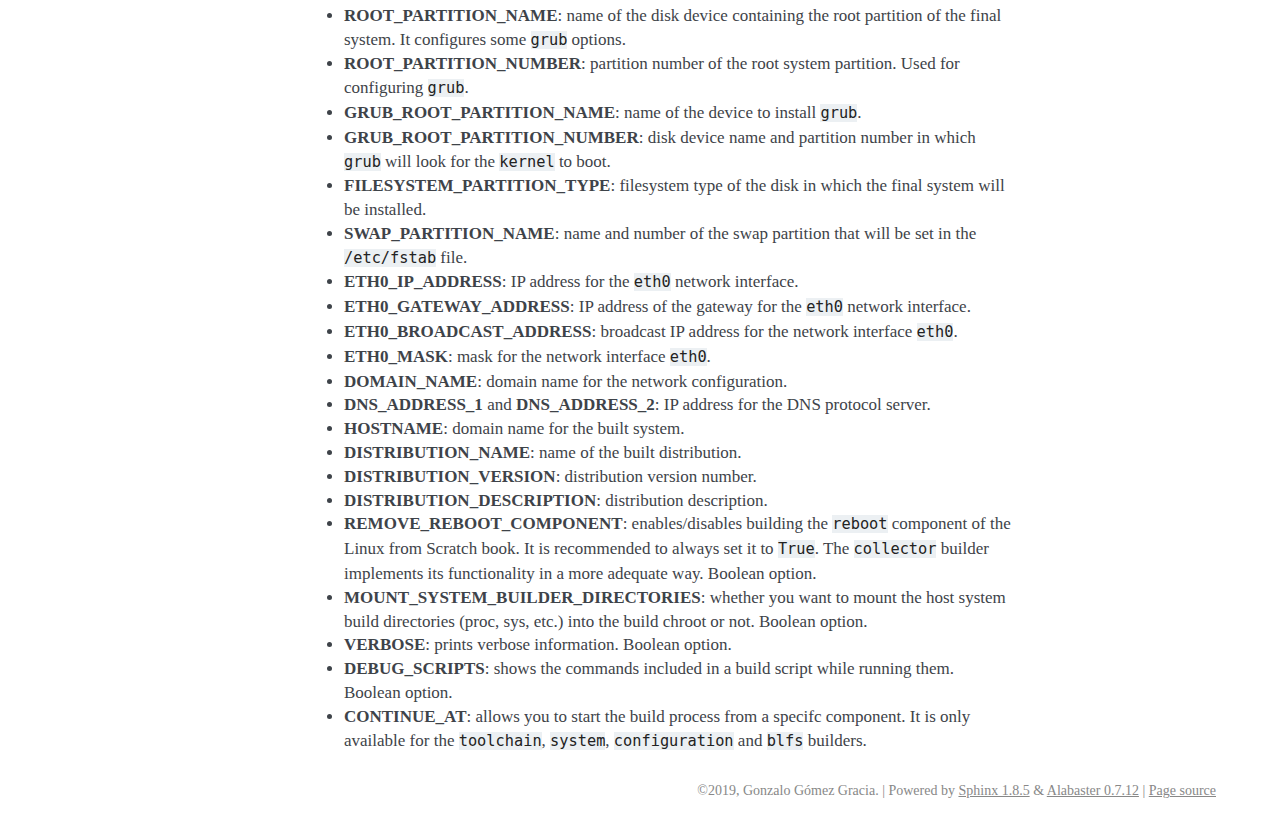
==== commit c46f1a08: "Upgraded GitHub pages" ====
--- a/configuration.html
+++ b/configuration.html
@@ -121,7 +121,7 @@
 <li><strong>SAVE_TOOLCHAIN</strong>: choose if the toolchain created will be saved as a <code class="docutils literal notranslate"><span class="pre">.tar.gz</span></code> file or not. Boolean parameter.</li>
 <li><strong>SAVE_TOOLCHAIN_FILENAME</strong>: name for the <code class="docutils literal notranslate"><span class="pre">.tar.gz</span></code> file containing the toolchain. If the value is of the form <code class="docutils literal notranslate"><span class="pre">lfsbuilder-toolchain-&#64;&#64;LFS\_VERSION&#64;&#64;</span></code>, then the compressed file name is:</li>
 </ul>
-<div class="highlight-default notranslate"><div class="highlight"><pre><span></span>lfsbuilder-toolchain-${lfs_version}-${date}.tar.gz}
+<div class="highlight-default notranslate"><div class="highlight"><pre><span></span>lfsbuilder-toolchain-${lfs_version}-${date}.tar.gz
 </pre></div>
 </div>
 <ul class="simple">
